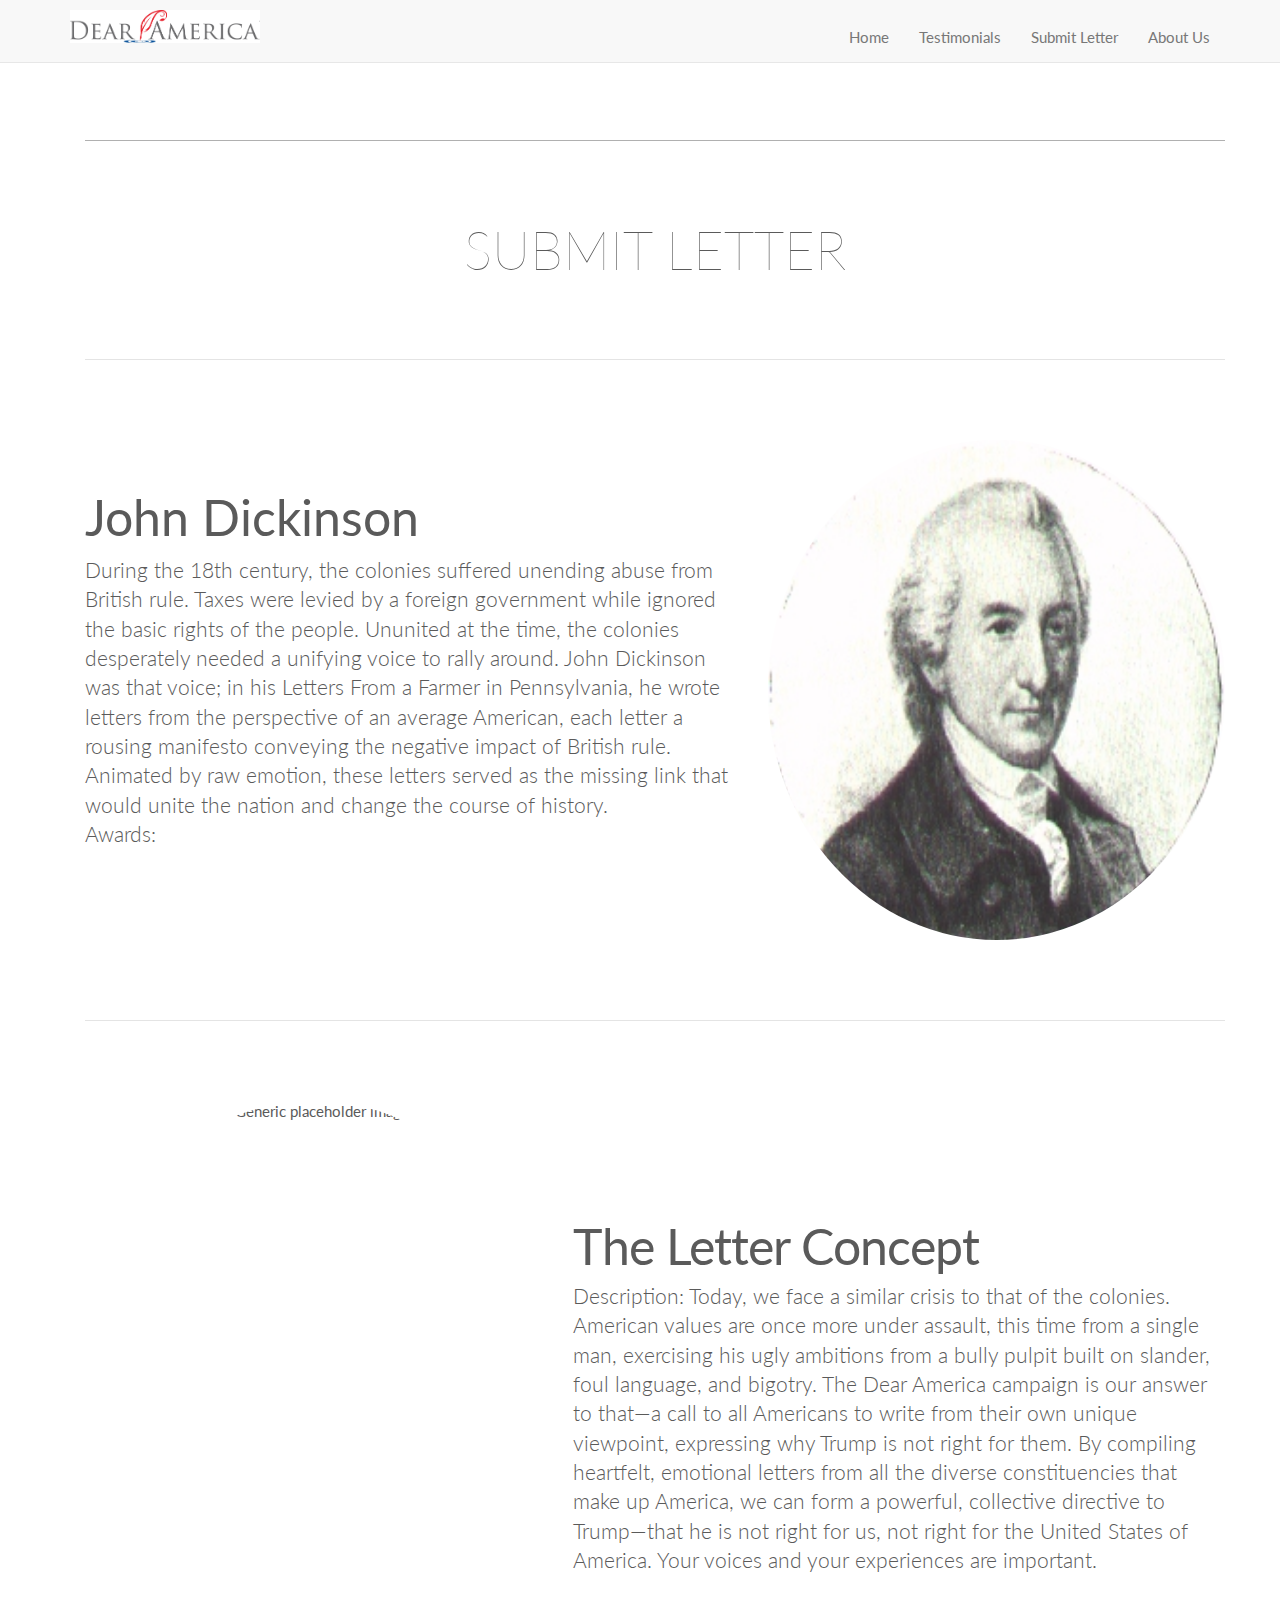
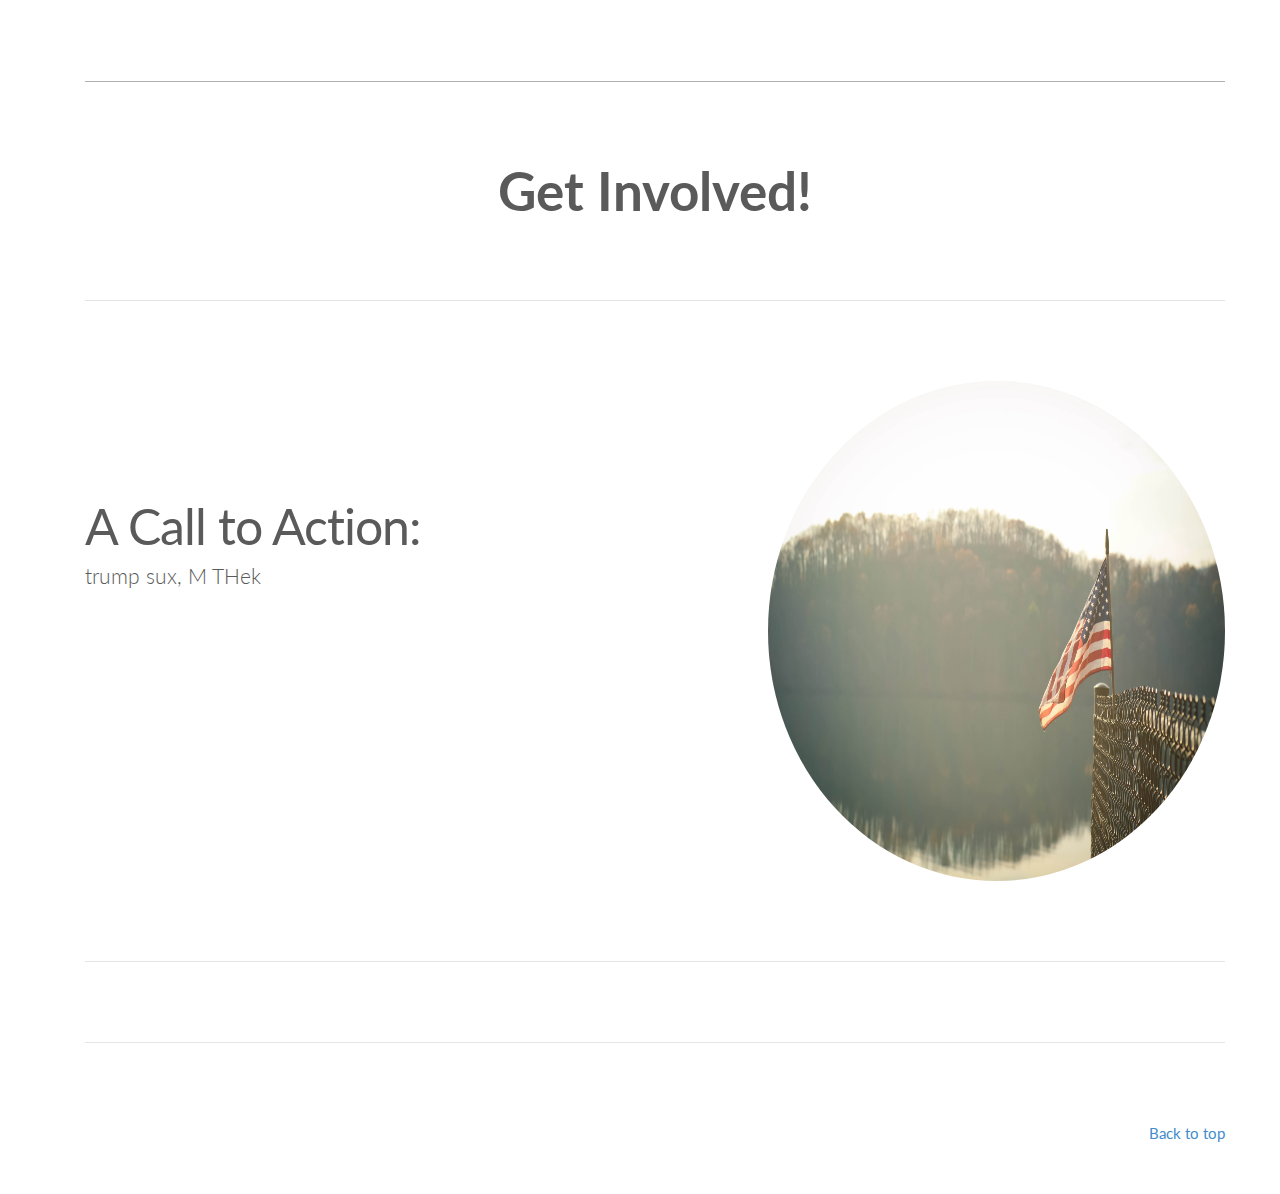
==== aboutus.html @ d723b553 "text" ====
<!DOCTYPE html>

<!--
    -\-                                                     
    \ - \-                                                  
     \  - -\                                                
      \      \\                                             
       \       \                                            
        \       \\                                              
         \        \\                                            
         \          \\                                        
         \           \\\                                      
          \            \\                                                 
           \            \\                                              
           \. .          \\                                  
            \    .       \\                                 
             \      .    \\                                            
              \       .  \\                                 
              \         . \\                                           
              \            <=)                                         
              \            <==)                                         
              \            <=)                                           
               \           .\\                                           _-
               \         .   \\                                        _-//
               \       .     \\                                     _-_/ /
               \ . . .        \\                                 _- _/ _/
                \              \\                              _- _/ _/
                \               \\                      ___-(O) _/ _/ 
                \                \                  __-   __   /_ /   
                \                 \\          ____ -__- -   /    \_     
                 \                  \\       - - - -       /   \_  \_     
                  \                   \                  //   // \__ \_
                   \                   \\              //   //      \_ \_ 
                    \                   \\          ///   //          \__- 
                    \                -   \\/////////    //            
                    \            -         \_         //              
                    /        -                      //                
                   /     -                       ///                  
                  /   -                       //                      
             __ -/                         ///
  __________/                            // |               
//-_________      ___                ////  |                
        ____\__ -/                /////    |                
    -  -______    -/  -________////        |                
     _______/   -/    \                   |                 
   /_________-/       \                   |                 
  //                  \                   /                 
                       \.                 /                 
                       \     .            /                 
                        \       .        /                  
                       \\           .    /                  
                        \                /                  
                        \              __|                  
                        \              ==/                  
                        /              //                   
                        /          .  //                    
                        /   .  .    //                      
                       /.           /                       
                      /            //                       
                      /           /
                     /          //
                    /         //
                 -/          /
                /          //
            ////         //
         ///_________////


-->
<html lang="en">
  <head>
    <meta charset="utf-8">
    <meta http-equiv="X-UA-Compatible" content="IE=edge">
    <meta name="viewport" content="width=device-width, initial-scale=1">
    <meta name="description" content="">
    <meta name="author" content="">
    <link rel="icon" href="../../favicon.ico">
    <link href="font-awesome-4.2.0/css/font-awesome.min.css" rel="stylesheet" type="text/css">
    <link href='http://fonts.googleapis.com/css?family=Lato:300,400,700,900,100italic,300italic,400italic,700italic,900italic' rel='stylesheet' type='text/css'>
      <link href='http://fonts.googleapis.com/css?family=Open+Sans:400,300' rel='stylesheet' type='text/css'>
    <title>Dear America Campaign</title>

    <!-- CSS -->
    <link href="bootstrap.min.css" rel="stylesheet">

    <script src="ie-emulation-modes-warning.js"></script>
    <!-- HTML5 shim and Respond.js IE8 support of HTML5 elements and media queries -->
    <!--[if lt IE 9]>
      <script src="https://oss.maxcdn.com/html5shiv/3.7.2/html5shiv.min.js"></script>
      <script src="https://oss.maxcdn.com/respond/1.4.2/respond.min.js"></script>
    <![endif]-->

    <link href="carousel.css" rel="stylesheet">
    <script src="d3.min.js"></script>
  </head>
<!-- NAVBAR -->


  <body>

    <nav class="navbar navbar-default navbar-fixed-top" role="navigation">
        <div class="container">
            <!-- Brand and toggle get grouped for better mobile display -->
            <div class="navbar-header">
                <button type="button" class="navbar-toggle" data-toggle="collapse" data-target="#bs-example-navbar-collapse-1">
                    <span class="sr-only">Toggle navigation</span>
                    <span class="icon-bar"></span>
                    <span class="icon-bar"></span>
                    <span class="icon-bar"></span>
                </button>
                
            </div>
            <!-- Collect the nav links, forms, and other content for toggling -->
            <div class="collapse navbar-collapse" id="bs-example-navbar-collapse-1">
               <div class="navbar-left logo" >
                   
                </div>
                <div class="navbar-right" >
              
                        
               <ul class="nav navbar-nav navbar-right">
                    <li>
                        <a href="/index.html">Home</a>
                    </li>
                    <li>
                        <a href="/testimonials.html">Testimonials</a>
                    </li>
                    <li>
                        <a href="/submitletter.html">Submit Letter</a>
                    </li>
                    <li>
                        <a href="/aboutus.html">About Us</a>
                    </li>
                </ul> 
                   
                    
                                    
                    
            </div>
            <!-- /.navbar-collapse -->
        </div>
        <!-- /.container -->
    </nav>

      
    
   
   
    <!-- Marketing messaging and featurettes-->
    <!-- Wrap the rest of the page in another container to center all the content. -->
<div class="bar" >
  <div class="container marketing">

      <!-- Three columns of text below the carousel -->
     
      <!-- START THE FEATURETTES -->
<div class="container marketing">
    <hr class="featurette-divider DARK">
    <center> <h1 class="thin">SUBMIT LETTER

</h1> </center>
    
    
    
         <hr class="featurette-divider lightskin">
 <!-- <center> <h1 id="brandheading"> Projects and Research</h1> </center> -->
      <div class="row featurette">
        <div class="col-md-7" id="upbitch">
            <h2 class="featurette-heading-up">John Dickinson</h2>
          <p class="lead"> During the 18th century, the colonies suffered unending abuse from British rule. Taxes were levied by a foreign government while ignored the basic rights of the people. Ununited at the time, the colonies desperately needed a unifying voice to rally around. John Dickinson was that voice; in his Letters From a Farmer in Pennsylvania, he wrote letters from the perspective of an average American, each letter a rousing manifesto conveying the negative impact of British rule.  Animated by raw emotion, these letters served as the missing link that would unite the nation and change the course of history. 
<br> <!--Check out our  <a class="bold" href="https://docs.google.com/document/d/1ZpcQS1qaS2vjIDKX9ebdTWMgHEGSpZkaap-OiXmmLVw/edit?usp=sharing" class="btn btn-default" role="button">Research Paper</a>!</p>-->
Awards: <br>
       
                  <br>
              
                  


        </div>
        <div class="col-md-5">
          <img class="featurette-image img-responsive circle" src="COMSOL.jpg" style="width:500px; height:500px;"alt="Generic placeholder image">
        </div>
      </div>

      <hr class="featurette-divider">

      <div class="row featurette">
        <div class="col-md-5">
          <img class="featurette-image img-responsive circle" src="letter.jpg" style="width:500px; height:500px;"alt="Generic placeholder image">
            </div>
        
        <div class="col-md-7" >
          <h2 class="featurette-heading"> The Letter Concept<br><span class="text-muted"></span></h2>
          <p class="lead">Description: Today, we face a similar crisis to that of the colonies. American values are once more under assault, this time from a single man, exercising his ugly ambitions from a bully pulpit built on slander, foul language, and bigotry. 
The Dear America campaign is our answer to that—a call to all Americans to write from their own unique viewpoint, expressing why Trump is not right for them. By compiling  heartfelt, emotional letters from all the diverse constituencies that make up America, we can form a powerful, collective directive to Trump—that he is not right for us, not right for the United States of America. Your voices and your experiences are important.
</p>
        </div>
      </div>
         <hr class="featurette-divider DARK">
    <center> <h1>Get Involved!</h1> </center>
      <hr class="featurette-divider">

      <div class="row featurette">
        <div class="col-md-7">
          <h2 class="featurette-heading">A Call to Action:</h2>
          <p class="lead">trump sux, M THek

        </p>
        </div>
        <div class="col-md-5">
             <img class="featurette-image img-responsive circle" src="flag.jpeg" style="width:500px; height:500px;"alt="Generic placeholder image">
        </div>
      </div>


         <hr class="featurette-divider lightskin">
        
        

      <hr class="featurette-divider">
      <!-- FOOTER -->
      <footer>
        <p class="pull-right"><a href="#">Back to top</a></p>
   
          

    
 
          
      </footer>

    </div><!-- /.container -->

    <!-- Placed at the end of the document so the pages load faster -->
    <script src="https://ajax.googleapis.com/ajax/libs/jquery/1.11.1/jquery.min.js"></script>
    <script src="bootstrap.min.js"></script>
    <script src="docs.min.js"></script>
    <!-- IE10 viewport hack for Surface/desktop Windows 8 bug -->

  </body>
</html>
<!-- need to connect mail php file from the startbootstrap-->
---- carousel.css ----
/* GLOBAL STYLES
-------------------------------------------------- */
/* Padding below the footer and lighter body text */

body {
  padding-bottom: 40px;
  color: #5a5a5a;
  font-family: "Lato","Helvetica Neue",Helvetica,Arial,sans-serif;
}


.container{
font-family: "Lato","Helvetica Neue",Helvetica,Arial,sans-serif;


}
.backgrnd1{
    
 overflow: hidden;  
    background-image:url(  Entre.jpeg);
    width:100%;
    height:100%;
    
}
.circle{
    
    border-radius: 50%;
    
    
}
.italic{

font-style:italic;
}
.bottommargin{
    margin-bottom: 100px;
    
}
.blank{

font-size:100px;
color: white;
width: auto;
height: 0px;
overflow:visible;
}

.Intro{
color: white;
margin-top: 140px;

color:white;
z-index:9;
position:absolute;
font-family: 'Open Sans' !important;
font-style: normal;
font-weight: 300;
width:100%;
text-shadow: 1px 1px 1px rgba(0,0,0,0.6);
text-align:center;

}
h1{
font-weight: bold;font-size:350%;
}

#brandheading{
margin-bottom: 5%;
font-size:350%;
font-weight: normal;

}


.bold{


font-weight: 500;

}



.title{
height:0px;


}

/* CUSTOMIZE THE NAVBAR
-------------------------------------------------- */

/* Special class on .container surrounding .navbar, used for positioning it into place. */
.navbar-wrapper {
  position: absolute;
  top: 0;
  right: 0;
  left: 0;
  z-index: 20;
}

/* Flip around the padding for proper display in narrow viewports */
.navbar-wrapper > .container {
  padding-right: 0;
  padding-left: 0;
}
.navbar-wrapper .navbar {
  padding-right: 15px;
  padding-left: 15px;
}
.navbar-wrapper .navbar .container {
  width: auto;
}


/* CUSTOMIZE THE CAROUSEL
-------------------------------------------------- */

/* Carousel base class */
.carousel {
  height: 500px;
  margin-bottom: 60px;
}
/* Since positioning the image, we need to help out the caption */
.carousel-caption {
  z-index: 10;
}

/* Declare heights because of positioning of img element */
.carousel .item {
  height: 500px;
background-size:cover;
}

.entre{
    
    background-image: url(Entre.jpeg);}


.trump{
    background-image:url(trump.jpg);
    
    
}
.featurette-image {

    text-align:center;


    
    
    
}
.logo{
    
    width: 190px;
    height: 33px;
    background-image: url(logo.jpg);
    background-size: contain;
    margin-top: 10px;
    
    
    
}

@media screen and (max-width: 450px) {
  .mobilehide {
    visibility: hidden;
    clear: both;
    display: none;
  }
}



.letters{
    
    background-image: url(Research.jpg);
}

.thin{
 font-weight: 100;
line-height: 110%;
    
    
}
.carousel-inner > .item > img {
  position: absolute;
  top: 0;
  left: 0;
  min-width: 100%;
  height: 500px;
}



/* MARKETING CONTENT
-------------------------------------------------- */

/* Center align the text within the three columns below the carousel */
.marketing .col-lg-4 {
  margin-bottom: 20px;
  text-align: center;
}
.marketing h2 {
  font-weight: normal;
}
.marketing .col-lg-4 p {
  margin-right: 10px;
  margin-left: 10px;
}


/* Featurettes
------------------------- */

.featurette-divider {
  margin: 80px 0; /* Space out the Bootstrap <hr> more */

}


#hide.a{
    color:white;
    background-color: blue;
;



}

/* Thin out the marketing headings */
.featurette-heading {
  font-weight: 300;
  line-height: 1;
  letter-spacing: -1px;
}



/* RESPONSIVE CSS
-------------------------------------------------- */

@media (min-width: 768px) {

  /* Navbar positioning foo */
  .navbar-wrapper {
    margin-top: 20px;
  }
  .navbar-wrapper .container {
    padding-right: 15px;
    padding-left: 15px;
  }
  .navbar-wrapper .navbar {
    padding-right: 0;
    padding-left: 0;
  }

  /* The navbar becomes detached from the top, so we round the corners */
  .navbar-wrapper .navbar {
    border-radius: 4px;
  }

  /* Bump up size of carousel content */
  .carousel-caption p {
    margin-bottom: 20px;
    font-size: 21px;
    line-height: 1.4;
  }

  .featurette-heading {
    font-size: 50px;
  }
}

@media (min-width: 992px) {
  .featurette-heading {
    margin-top: 120px;
  }
}
/*
#upbitch{
margin-top:-120px;margin-bottom:auto;




  }*/

  @media (min-width: 992px) {
  .featurette-heading-up {
    margin-top: 50px;    font-size: 50px;
  }
}

.btn-outline {
    margin-top: 15px;
    border: solid 2px #fff;
    font-size: 20px;
    color: #fff;
    background: 0 0;
    transition: all .3s ease-in-out;
}

.btn-outline:hover,
.btn-outline:focus,
.btn-outline:active,
.btn-outline.active {
    border: solid 2px #fff;
    color: #18bc9c;
    background: #fff;
}

.floating-label-form-group {
    position: relative;
    margin-bottom: 0;
    padding-bottom: .5em;
    border-bottom: 1px solid #eee;
}

.floating-label-form-group input,
.floating-label-form-group textarea {
    z-index: 1;
    position: relative;
    padding-right: 0;
    padding-left: 0;
    border: 0;
    border-radius: 0;
    font-size: 1.5em;
    background: 0 0;
    box-shadow: none!important;
    resize: none;
}

.floating-label-form-group label {
    display: block;
    z-index: 0;
    position: relative;
    top: 2em;
    margin: 0;
    font-size: .85em;
    line-height: 1.764705882em;
    vertical-align: middle;
    vertical-align: baseline;
    opacity: 0;
    -webkit-transition: top .3s ease,opacity .3s ease;
    -moz-transition: top .3s ease,opacity .3s ease;
    -ms-transition: top .3s ease,opacity .3s ease;
    transition: top .3s ease,opacity .3s ease;
}

.floating-label-form-group::not(:first-child) {
    padding-left: 14px;
    border-left: 1px solid #eee;
}

.floating-label-form-group-with-value label {
    top: 0;
    opacity: 1;
}

.floating-label-form-group-with-focus label {
    color: #18bc9c;
}

form .row:first-child .floating-label-form-group {
    border-top: 1px solid #eee;
}
.bigbtn{

  width:10%;
}


.grey
{


  background-color: #777;
}

#forcey{
margin-right: auto;
margin-left: auto;
border: solid 1px white;
}




.img-responsive2{
padding: 0px;
margin-top: 0px;





}




.carousel {
    
    margin-bottom:0px;
    
}



.bar{
 padding-top:60px;   
    
    
    
}
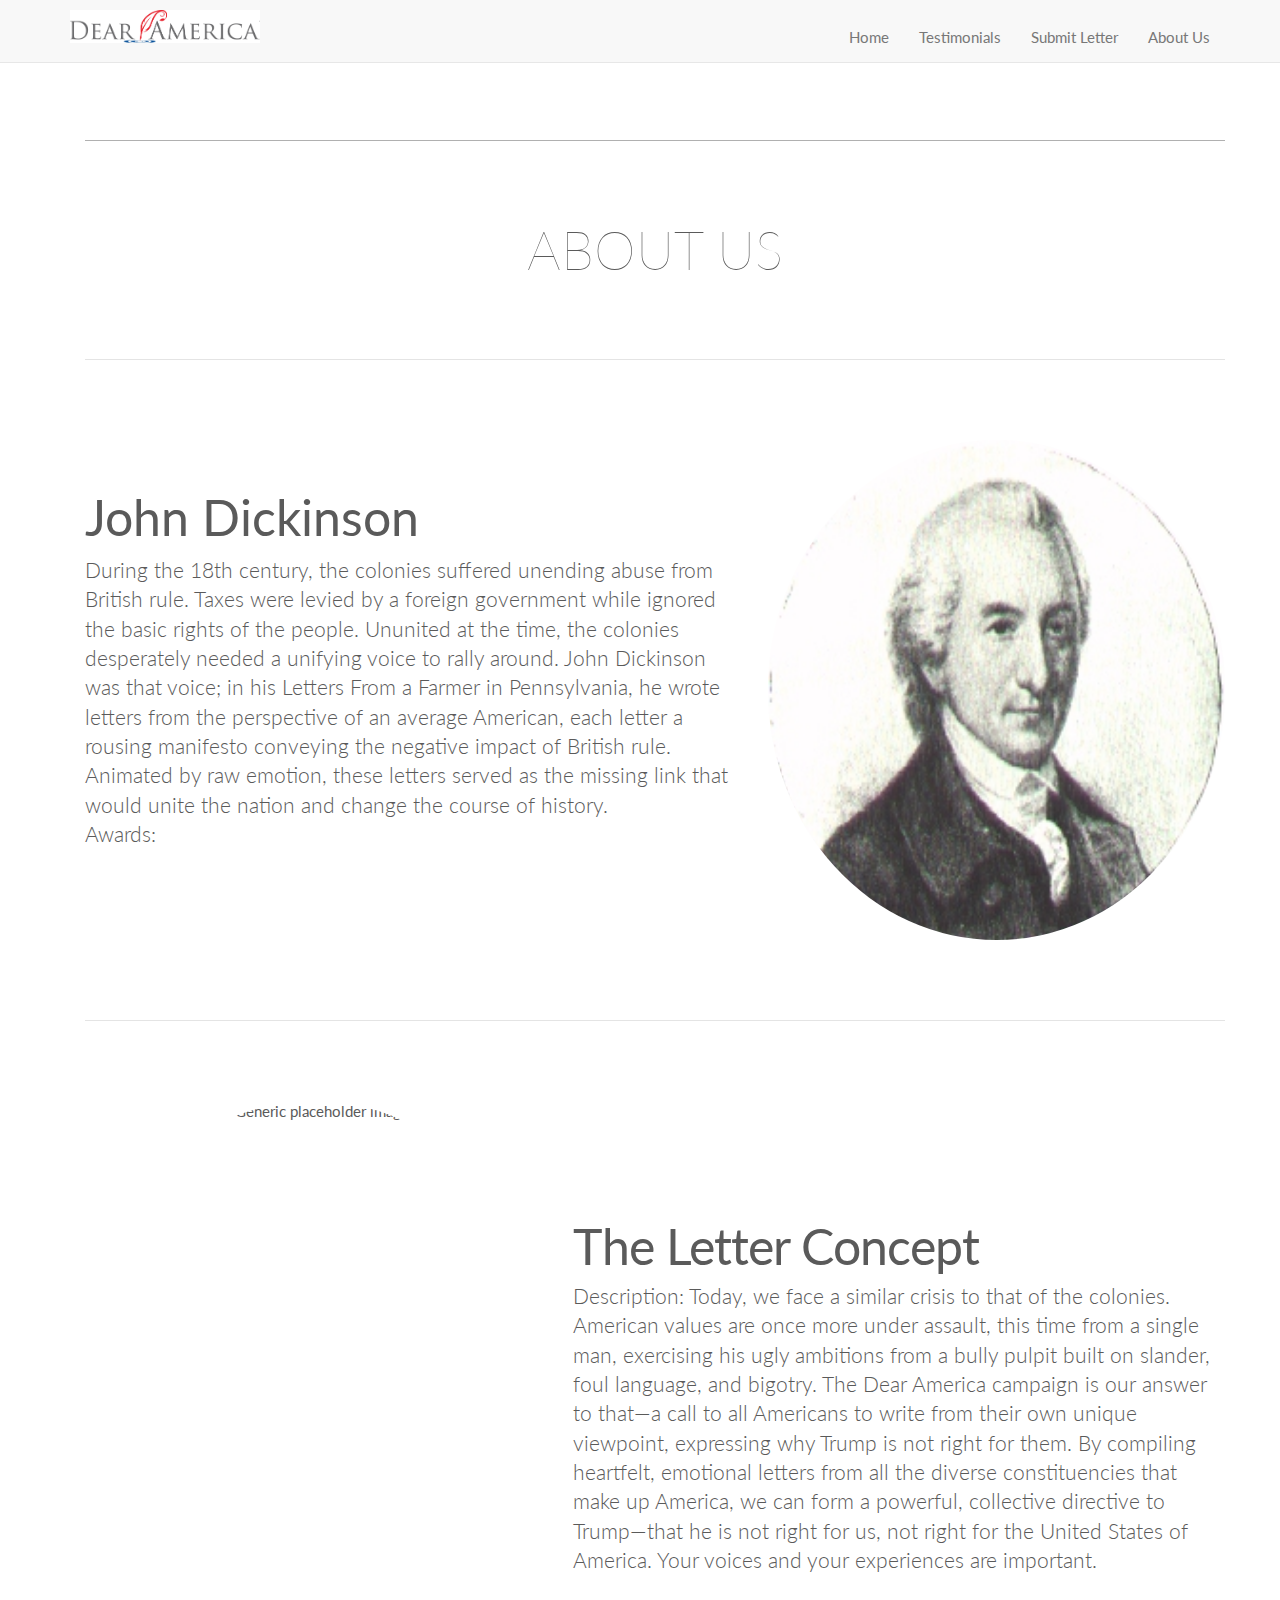
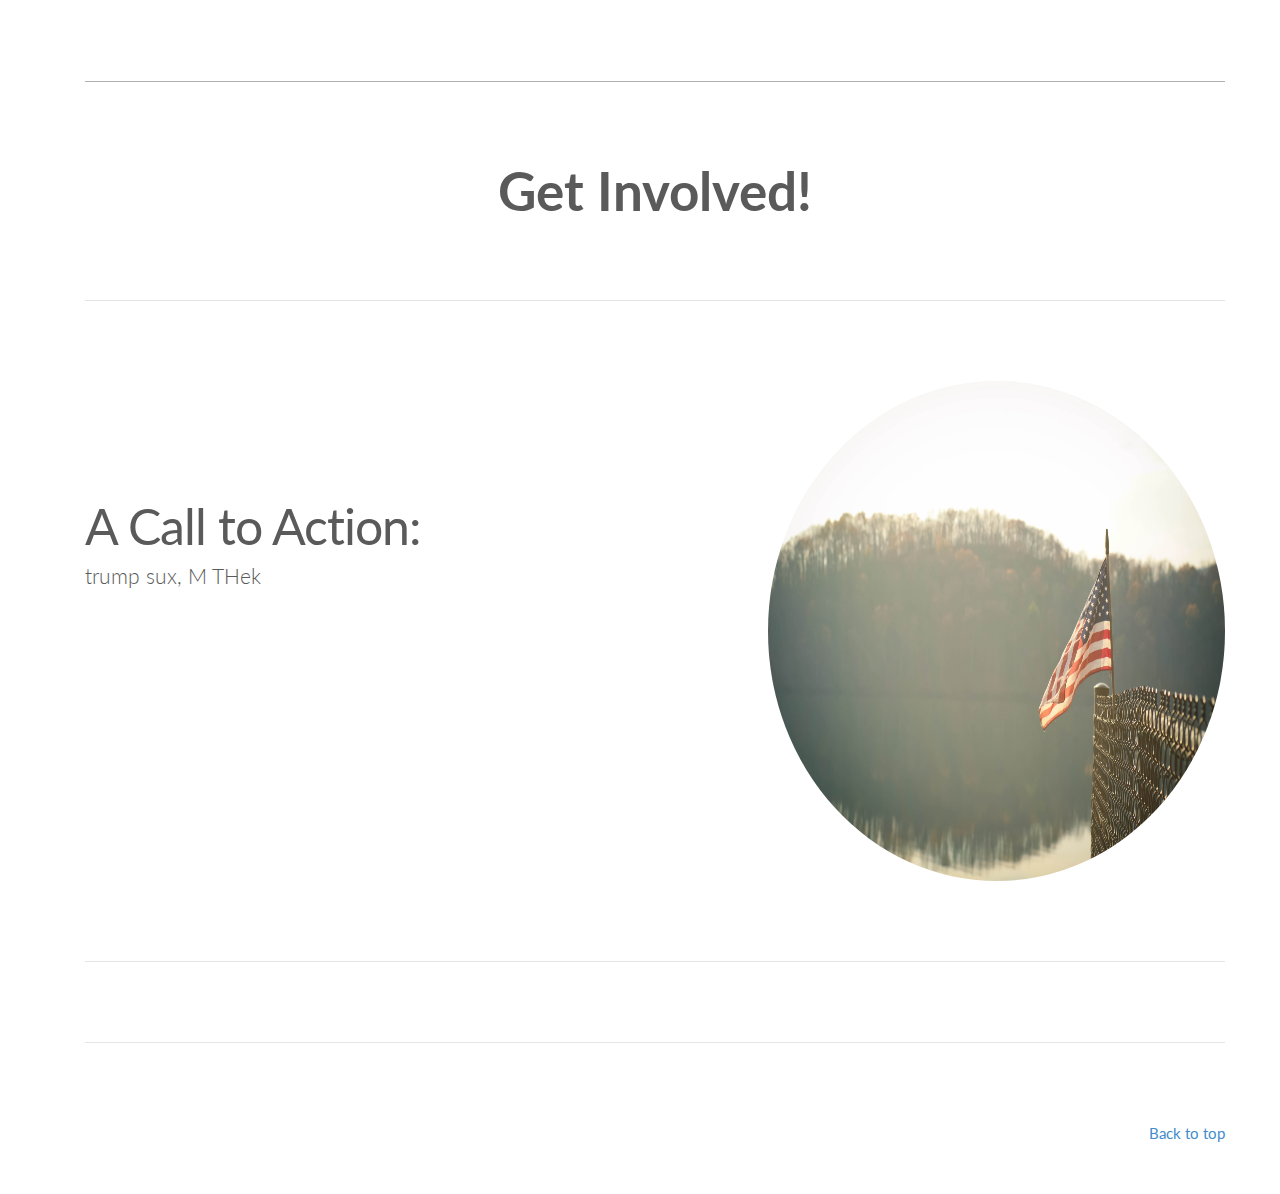
==== commit 3fb4b011: "text" ====
--- a/aboutus.html
+++ b/aboutus.html
@@ -156,8 +156,7 @@
       <!-- START THE FEATURETTES -->
 <div class="container marketing">
     <hr class="featurette-divider DARK">
-    <center> <h1 class="thin">SUBMIT LETTER
-
+    <center> <h1 class="thin">ABOUT US
 </h1> </center>
     
     
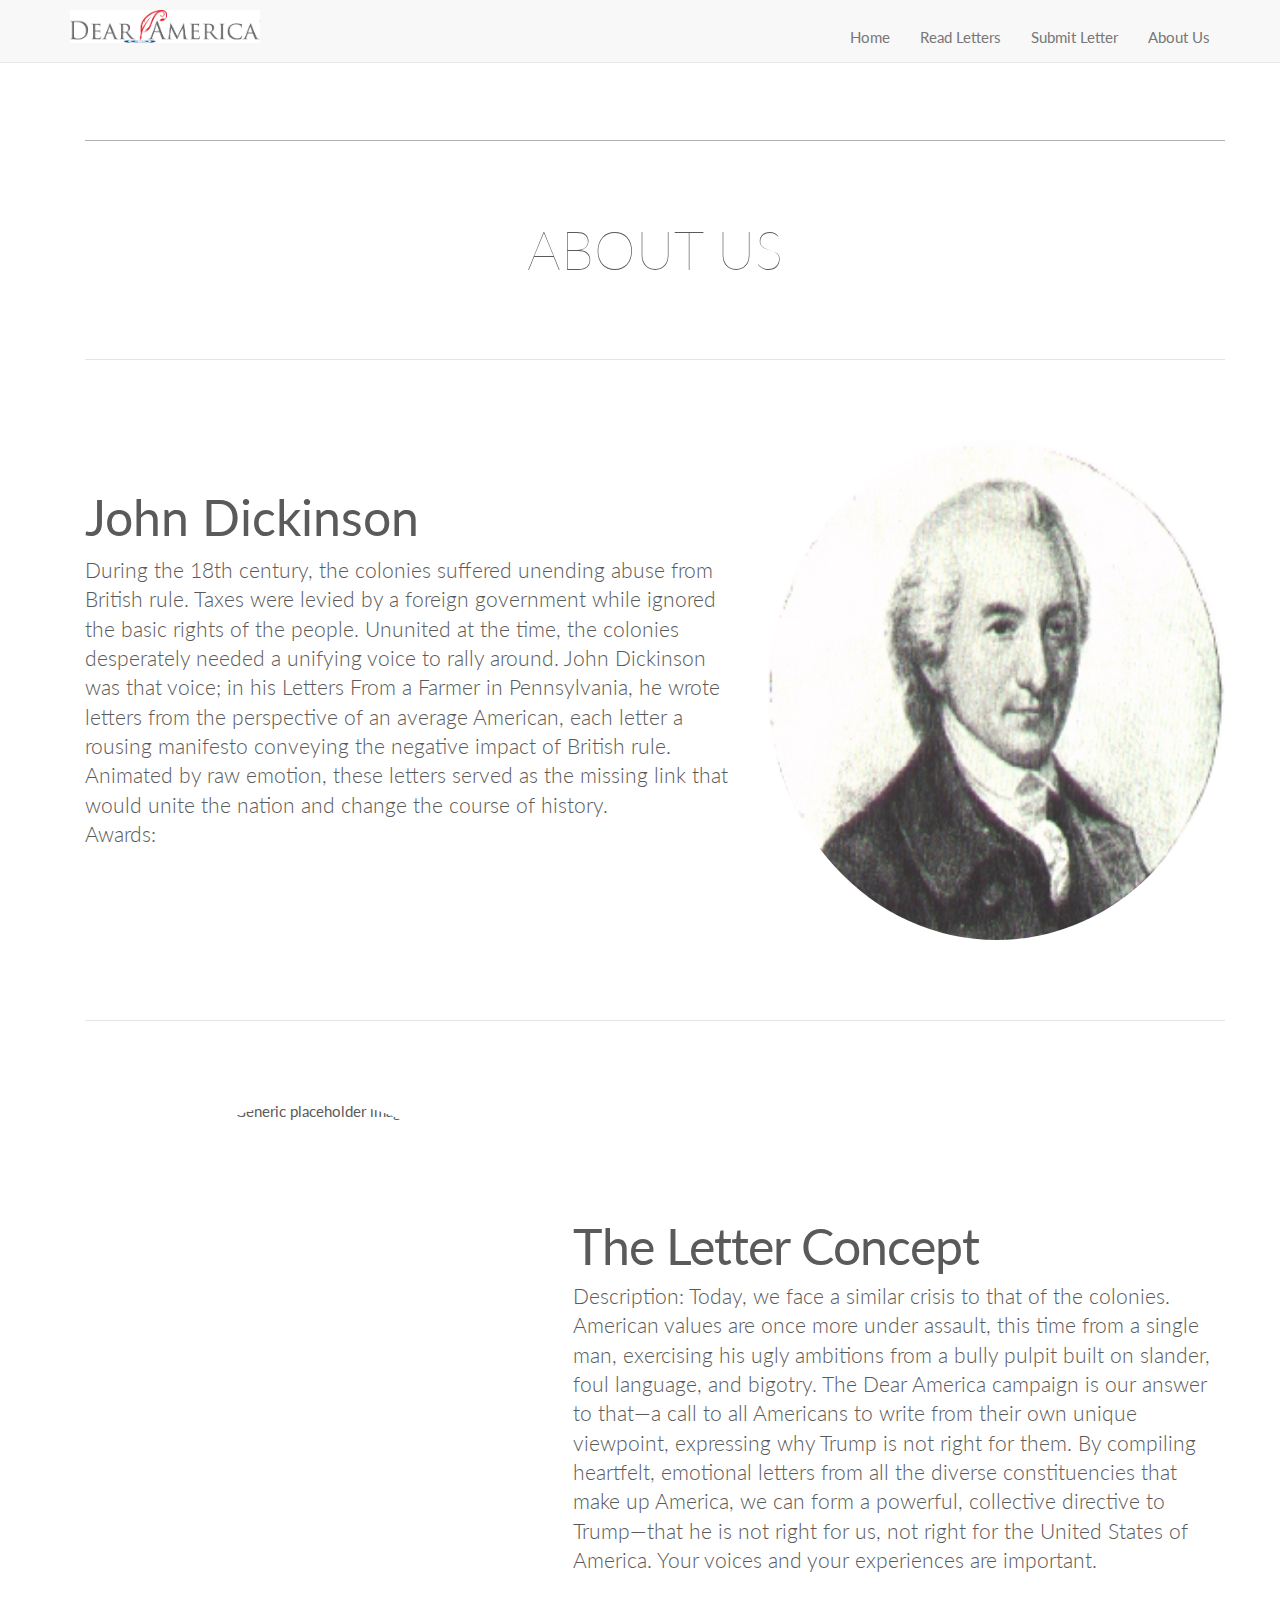
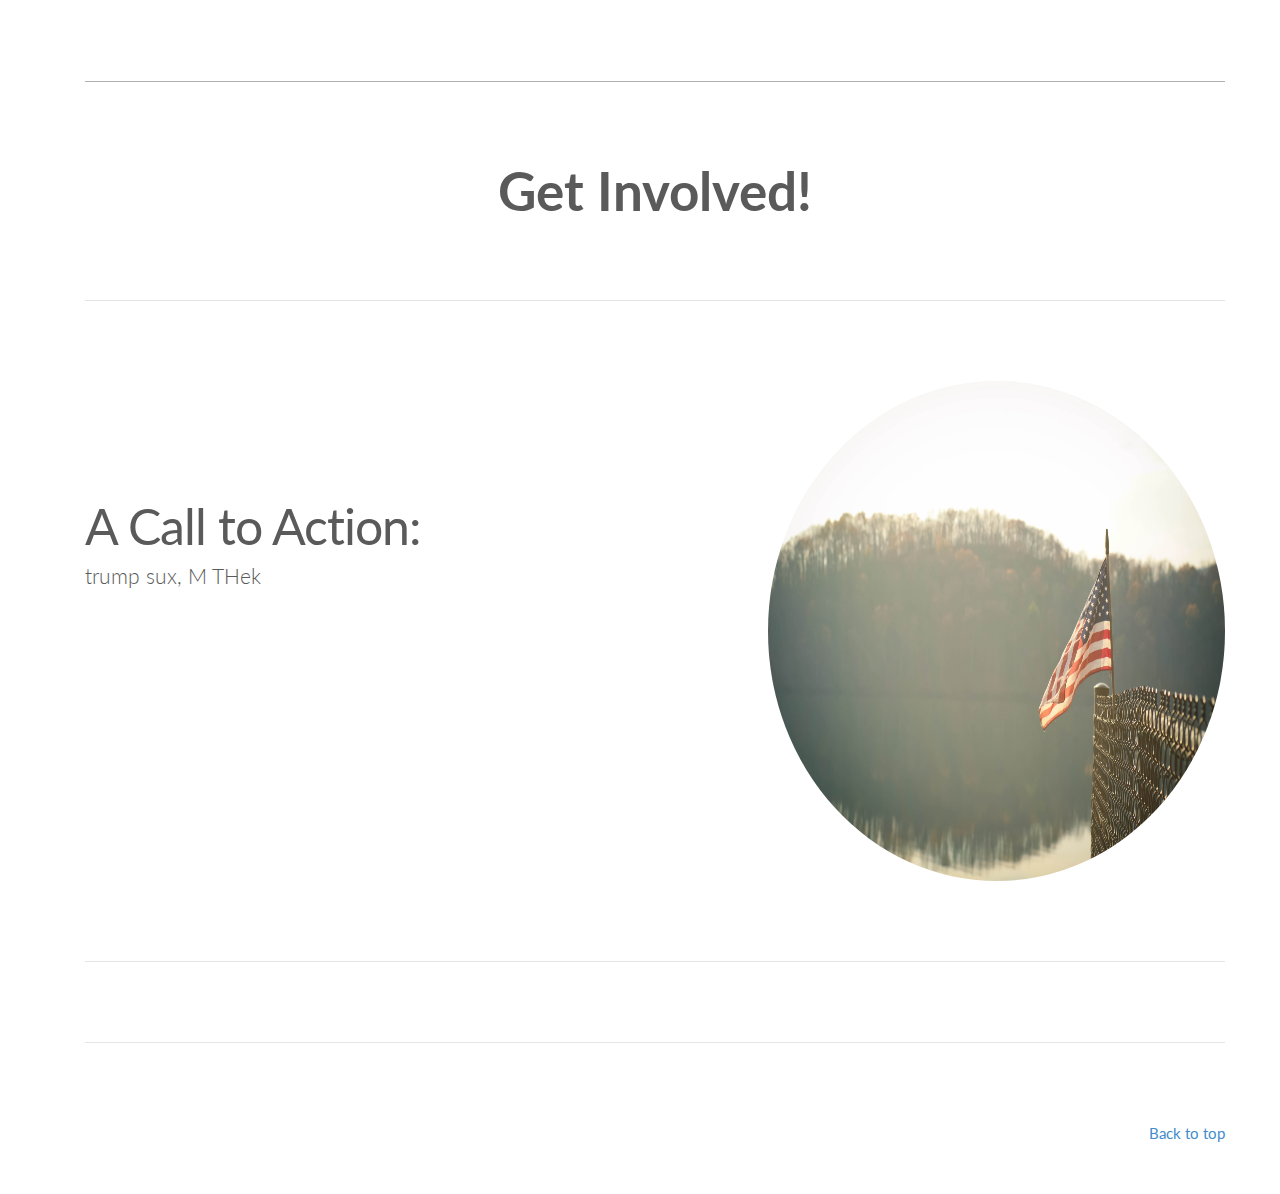
==== commit 6ef1f2ef: "text change" ====
--- a/aboutus.html
+++ b/aboutus.html
@@ -123,7 +123,7 @@
                         <a href="/index.html">Home</a>
                     </li>
                     <li>
-                        <a href="/testimonials.html">Testimonials</a>
+                        <a href="/readletters.html">Read Letters</a>
                     </li>
                     <li>
                         <a href="/submitletter.html">Submit Letter</a>
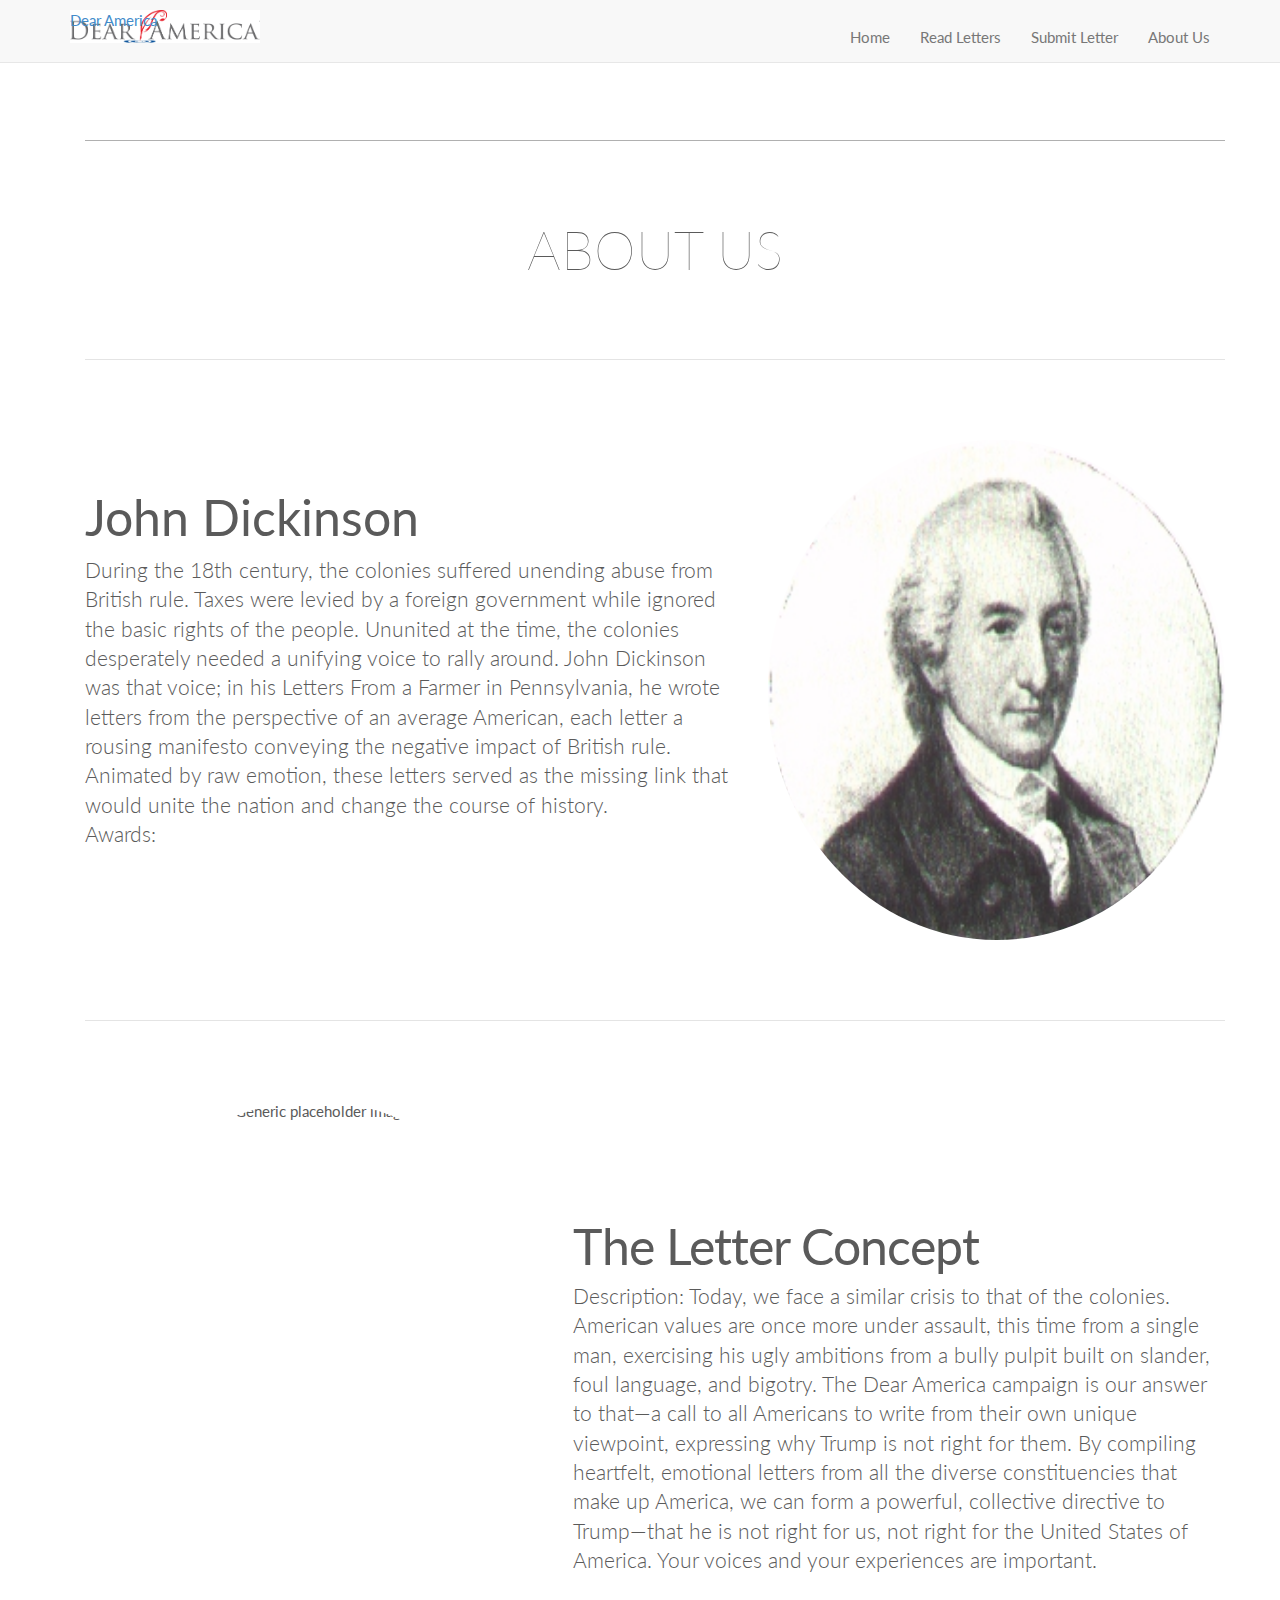
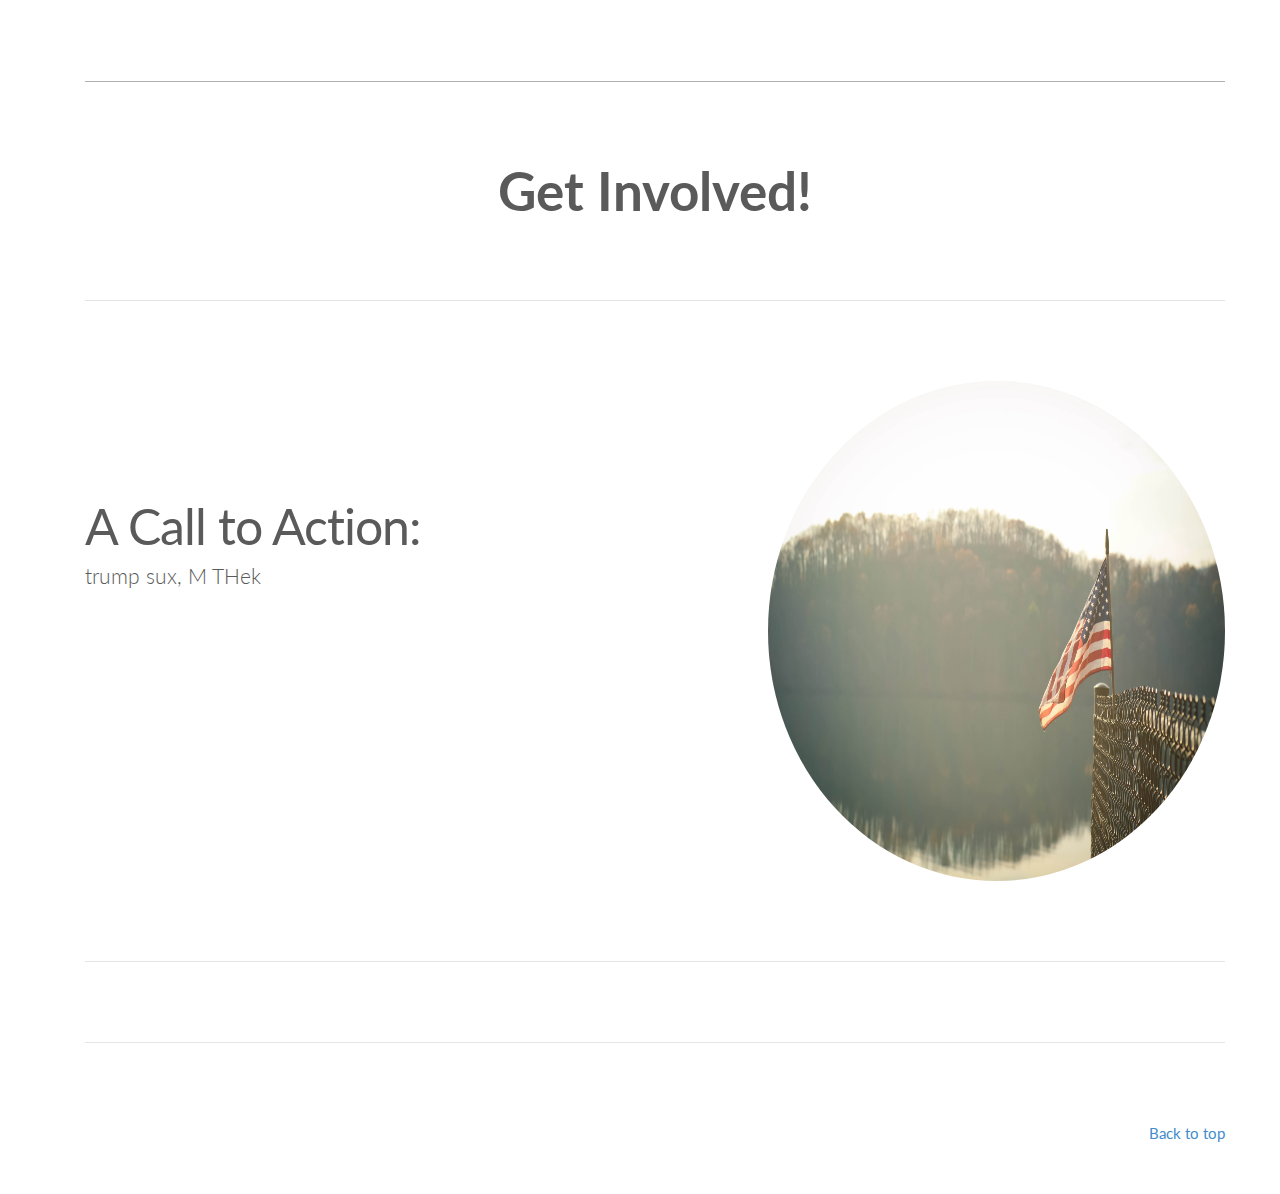
==== commit 928a64b8: "link test" ====
--- a/aboutus.html
+++ b/aboutus.html
@@ -113,7 +113,7 @@
             <!-- Collect the nav links, forms, and other content for toggling -->
             <div class="collapse navbar-collapse" id="bs-example-navbar-collapse-1">
                <div class="navbar-left logo" >
-                   
+                   <a href="/index.html">Dear America</a>
                 </div>
                 <div class="navbar-right" >
               
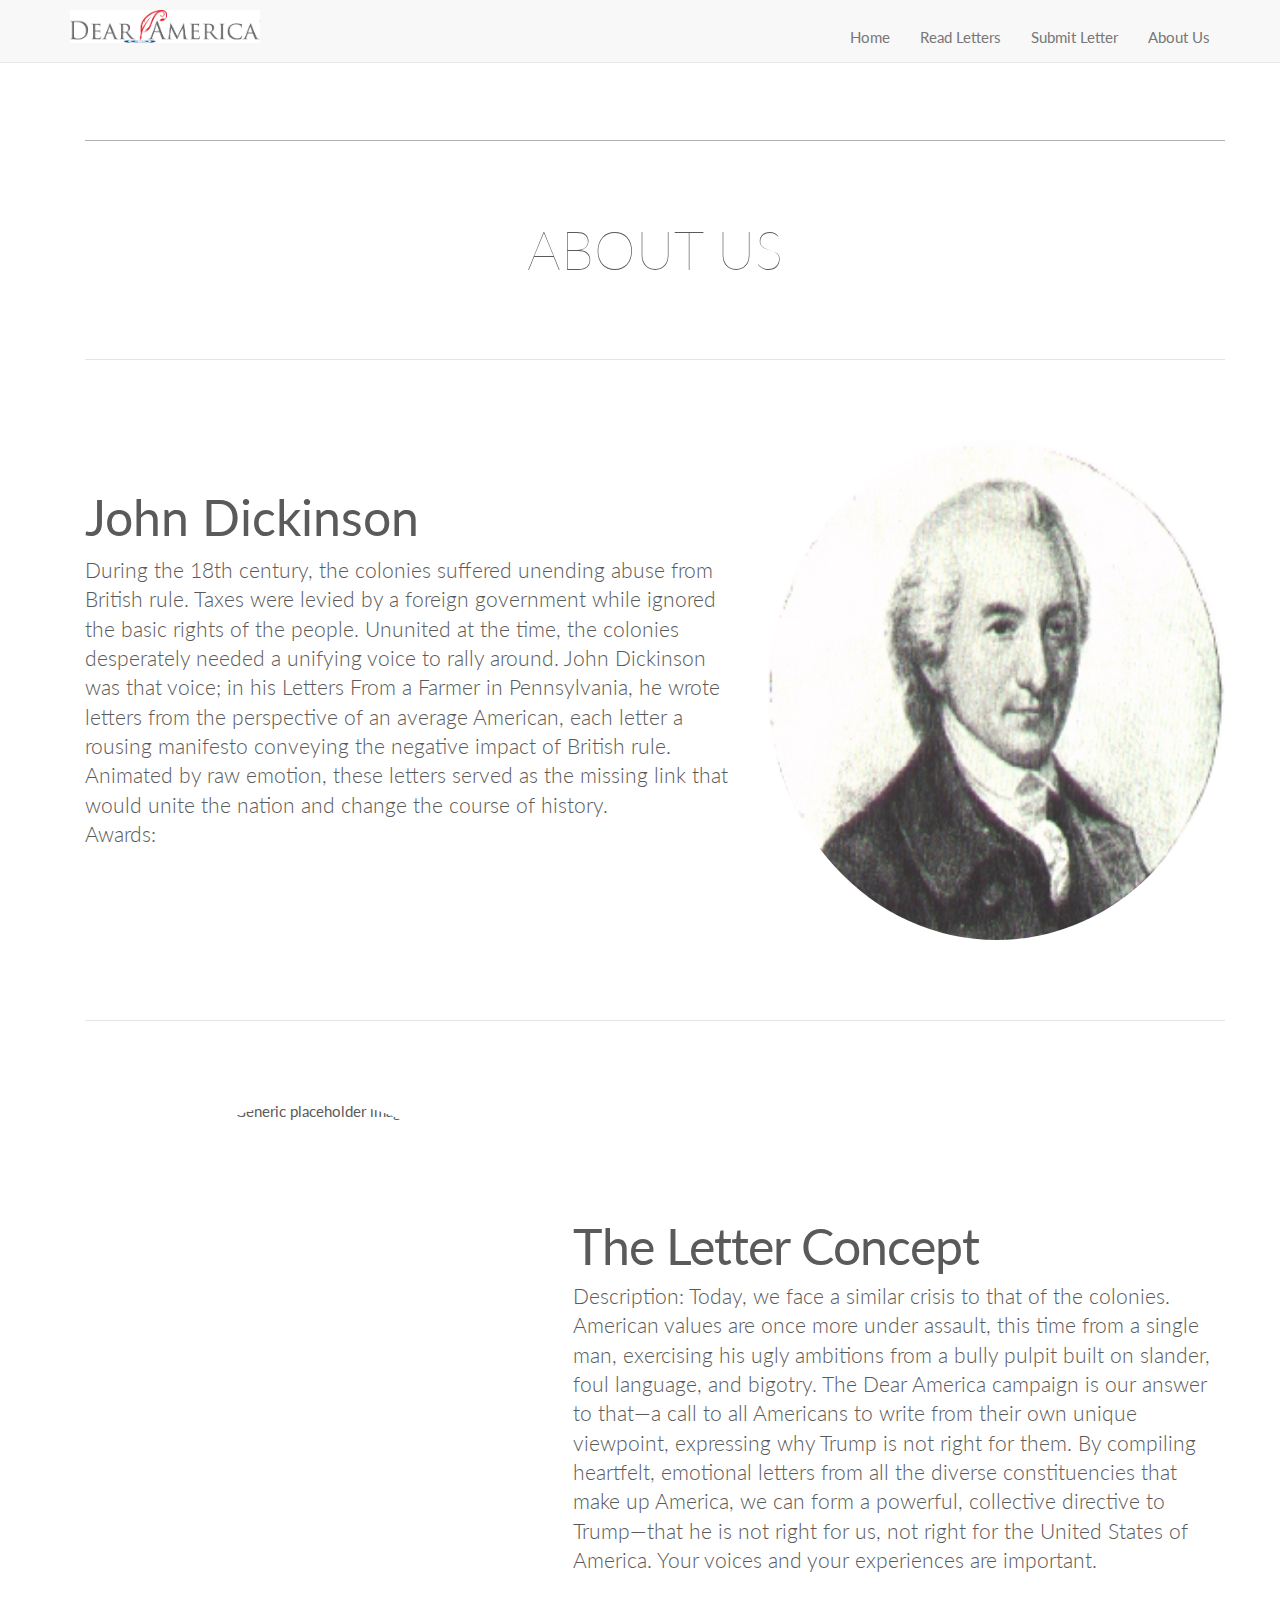
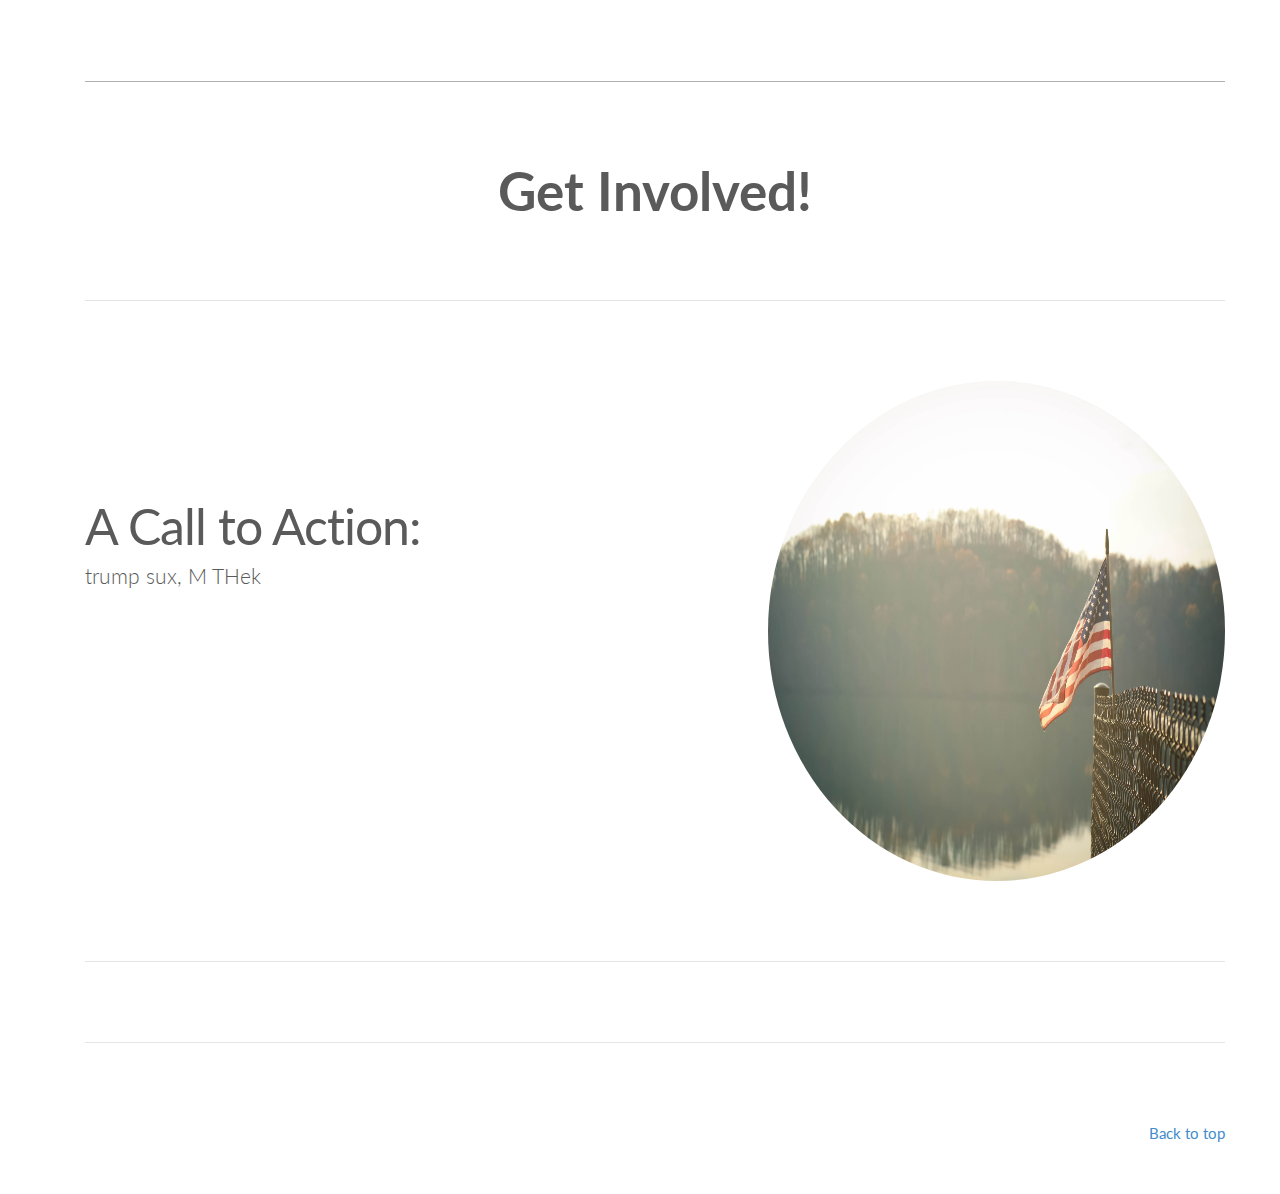
==== commit c8b7d144: "text" ====
--- a/aboutus.html
+++ b/aboutus.html
@@ -113,7 +113,7 @@
             <!-- Collect the nav links, forms, and other content for toggling -->
             <div class="collapse navbar-collapse" id="bs-example-navbar-collapse-1">
                <div class="navbar-left logo" >
-                   <a href="/index.html">Dear America</a>
+                   
                 </div>
                 <div class="navbar-right" >
               
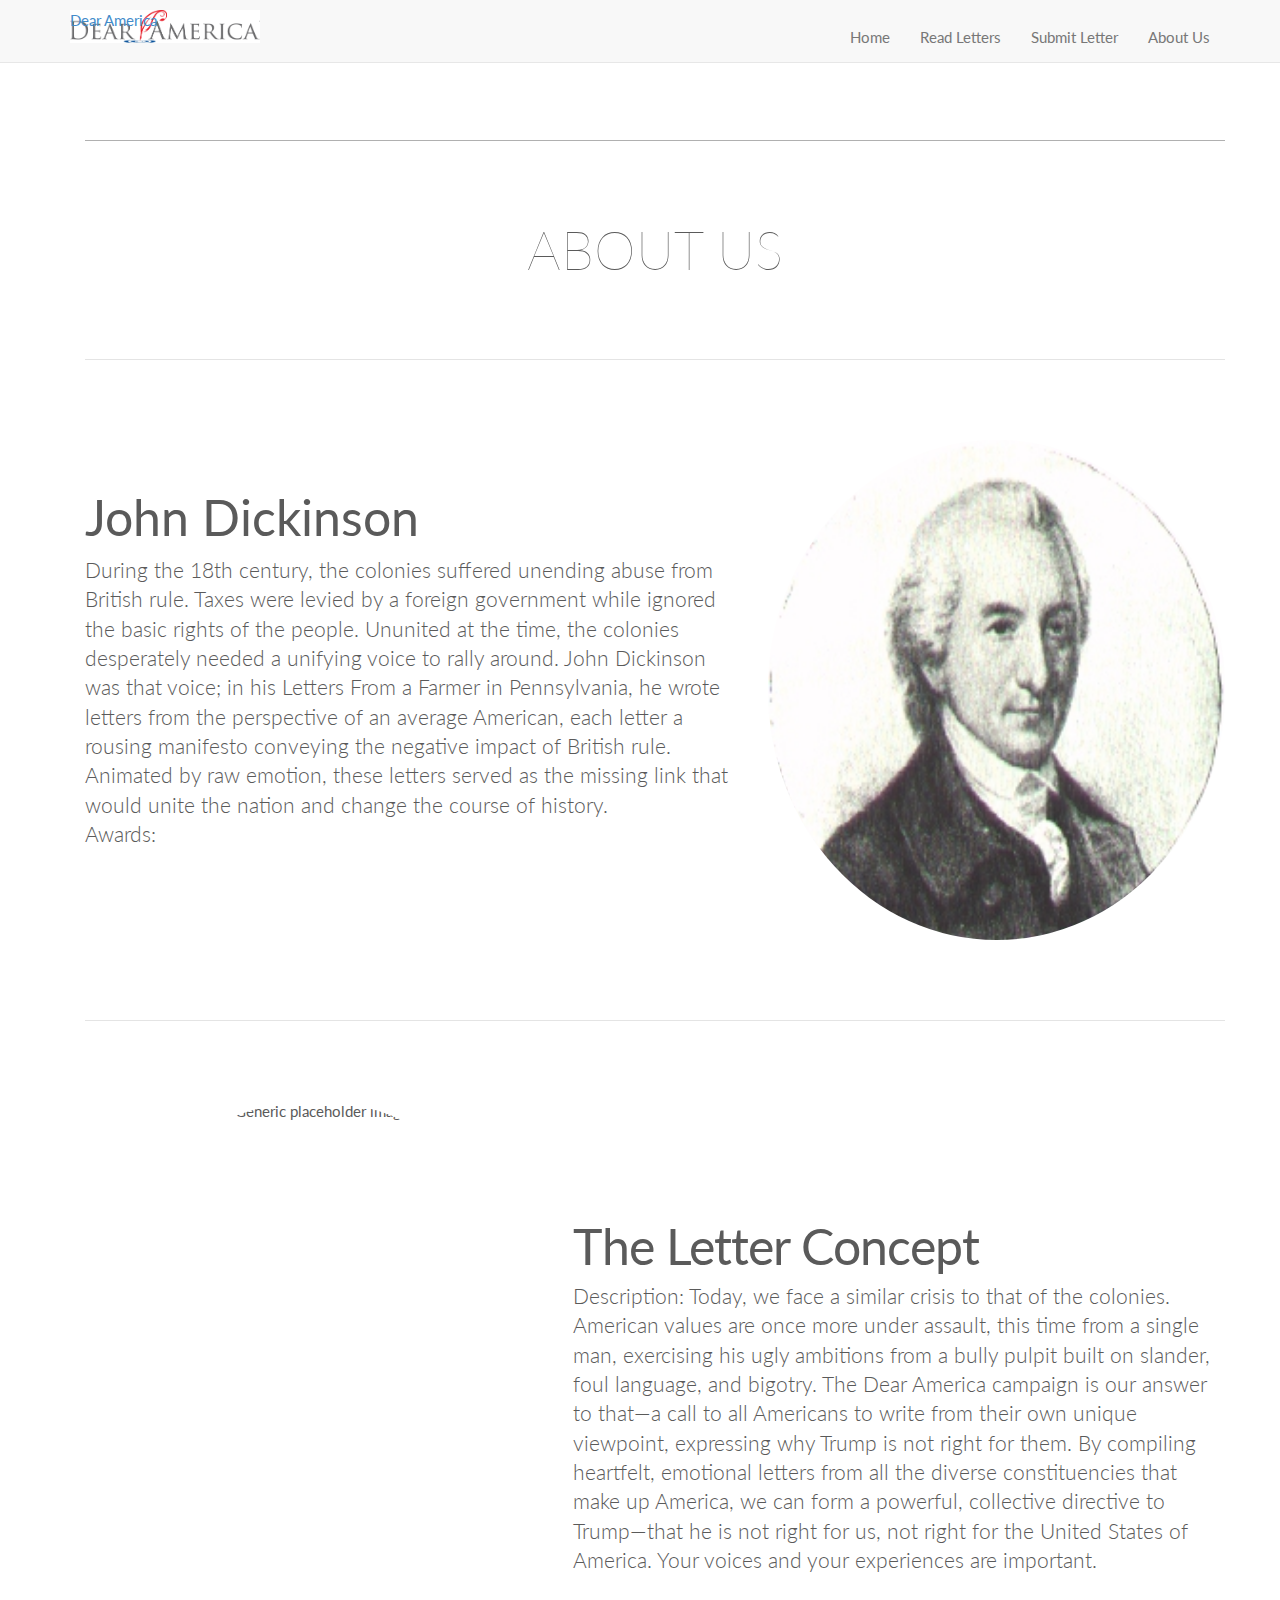
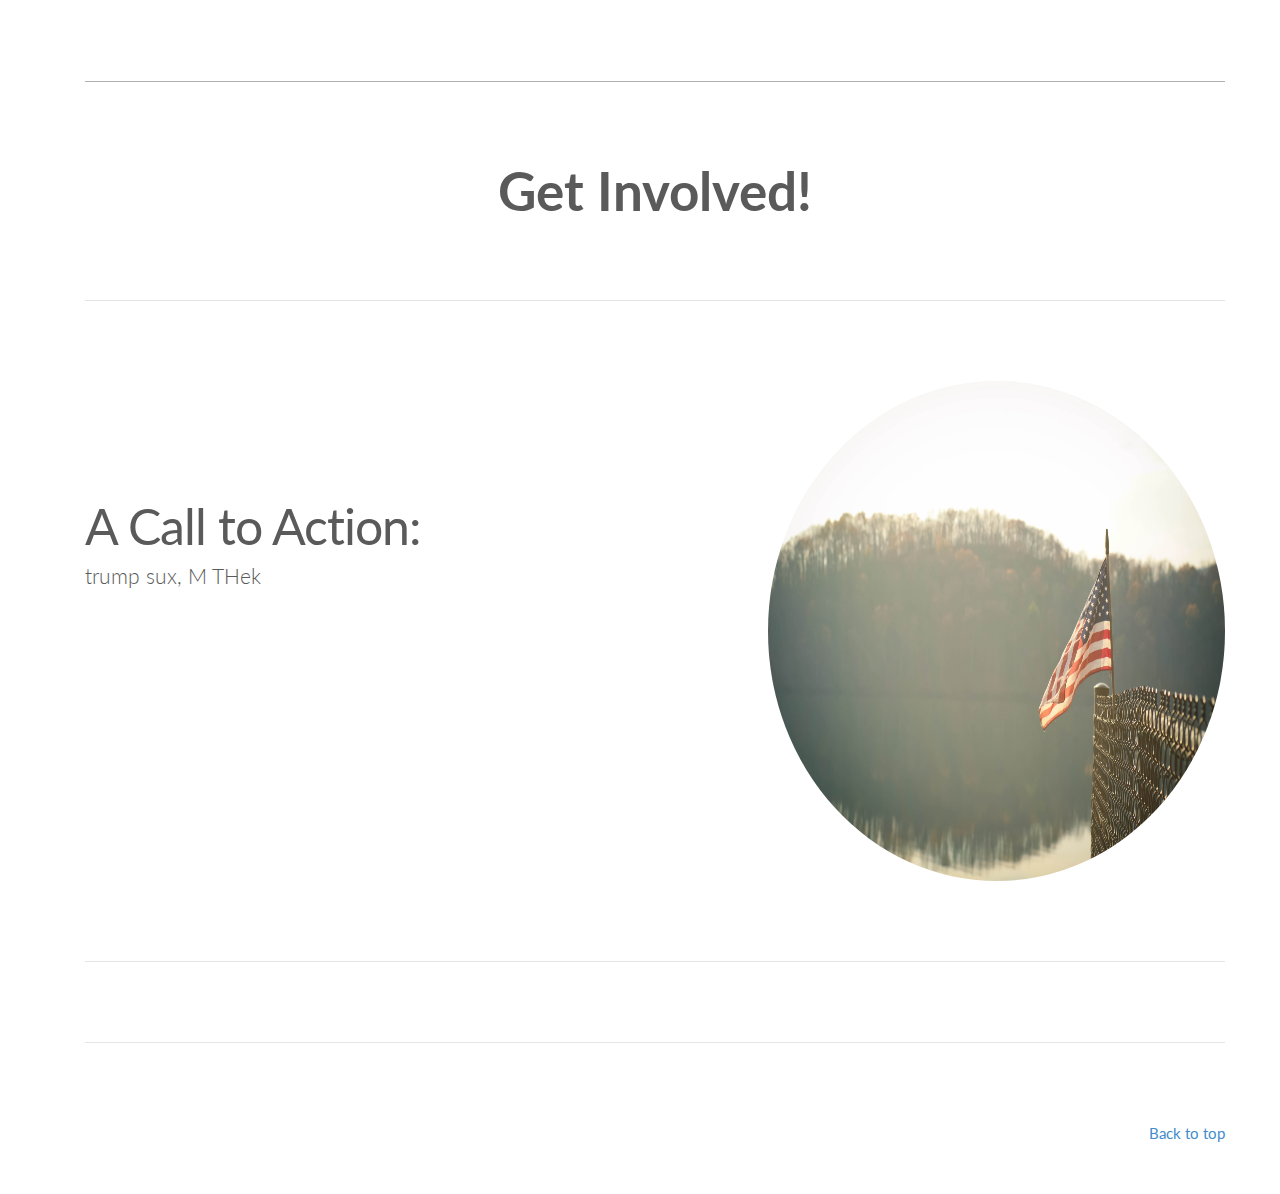
==== commit 27ee6019: "Revert "text"" ====
--- a/aboutus.html
+++ b/aboutus.html
@@ -113,7 +113,7 @@
             <!-- Collect the nav links, forms, and other content for toggling -->
             <div class="collapse navbar-collapse" id="bs-example-navbar-collapse-1">
                <div class="navbar-left logo" >
-                   
+                   <a href="/index.html">Dear America</a>
                 </div>
                 <div class="navbar-right" >
               
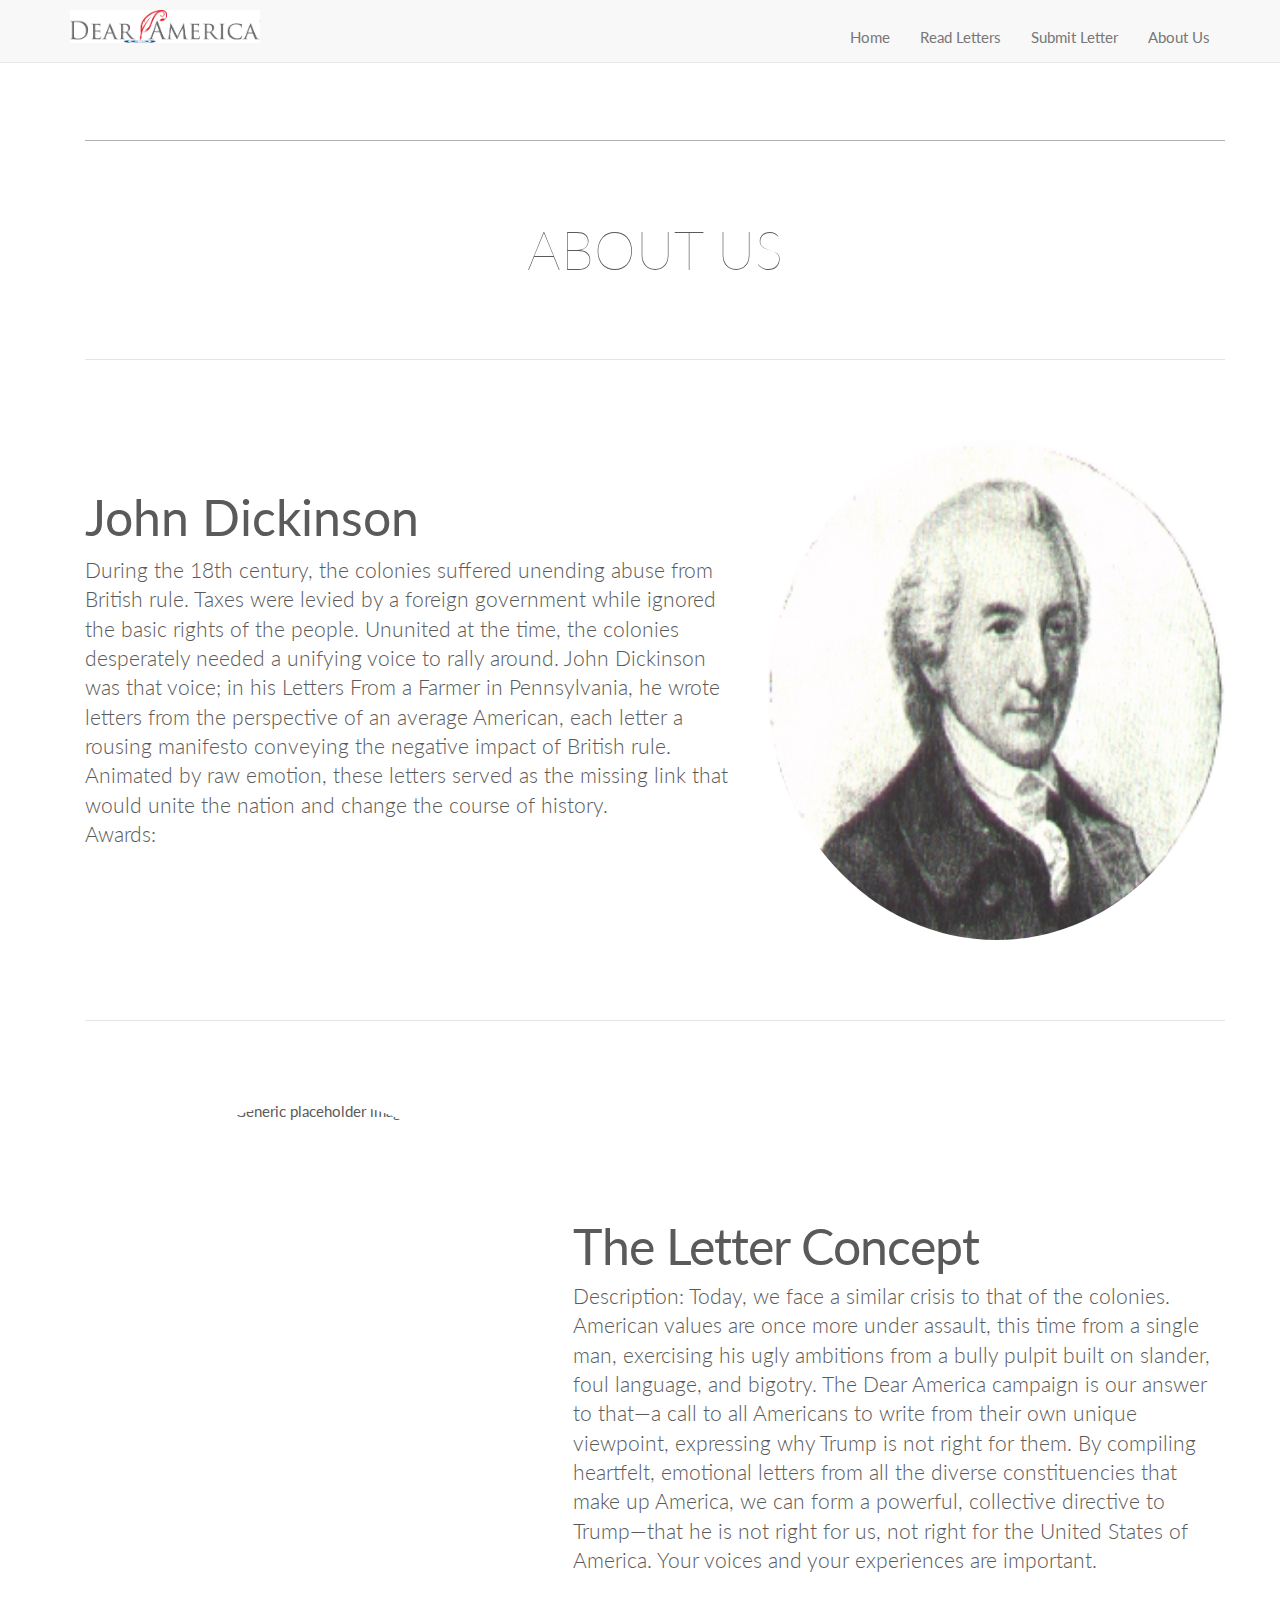
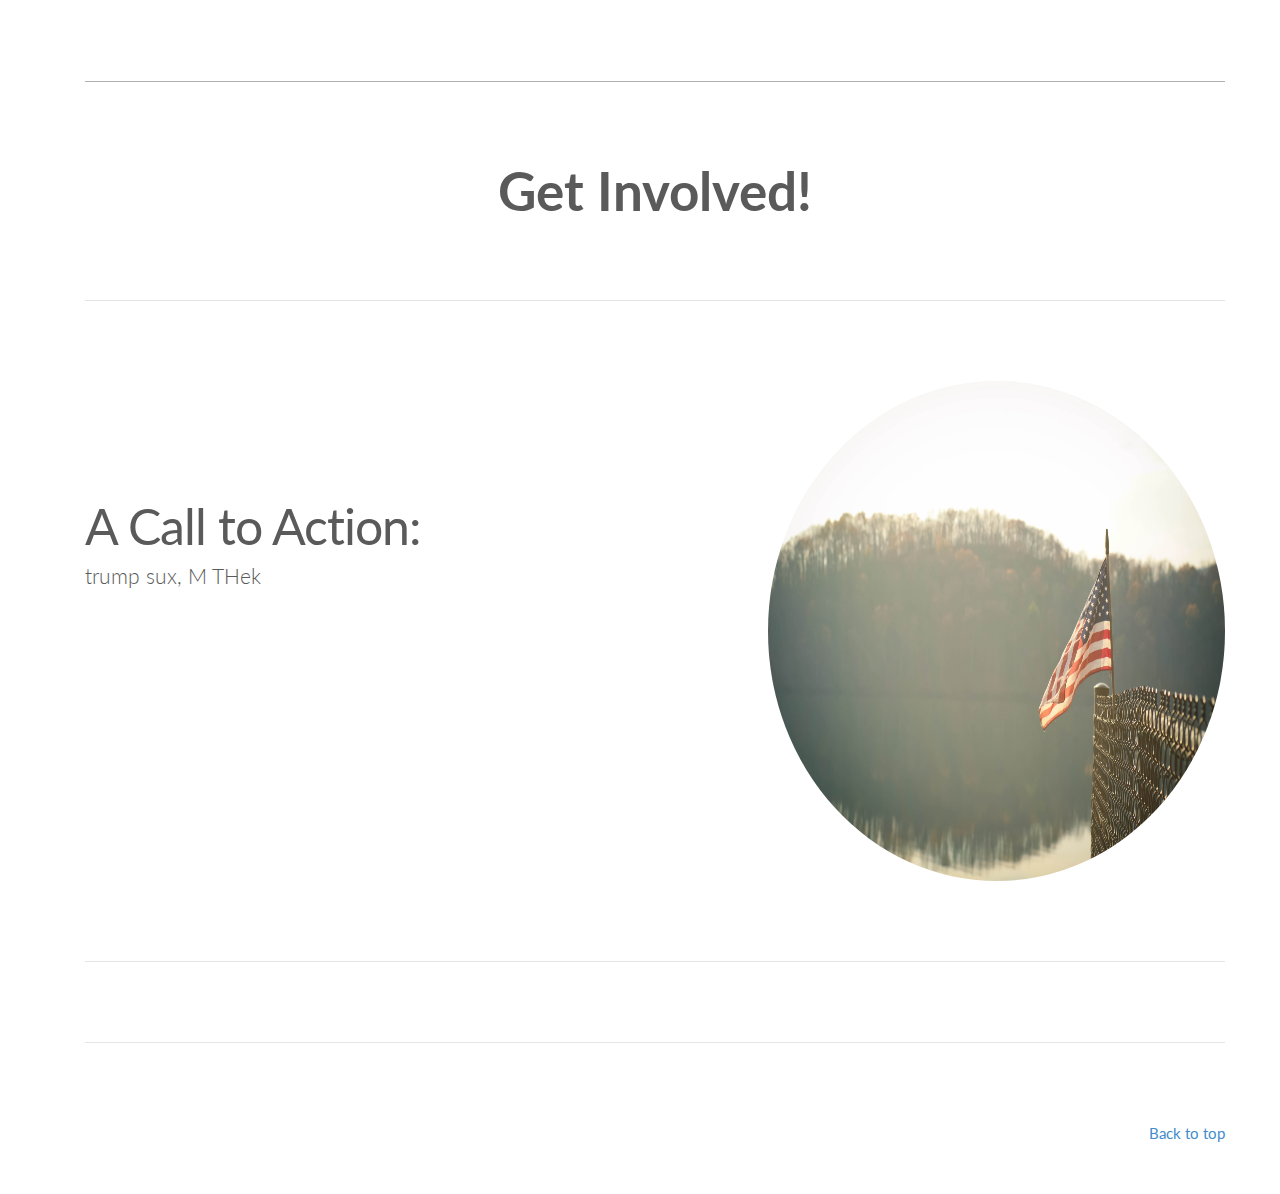
==== commit 2327f316: "Revert "Revert "text""" ====
--- a/aboutus.html
+++ b/aboutus.html
@@ -113,7 +113,7 @@
             <!-- Collect the nav links, forms, and other content for toggling -->
             <div class="collapse navbar-collapse" id="bs-example-navbar-collapse-1">
                <div class="navbar-left logo" >
-                   <a href="/index.html">Dear America</a>
+                   
                 </div>
                 <div class="navbar-right" >
               
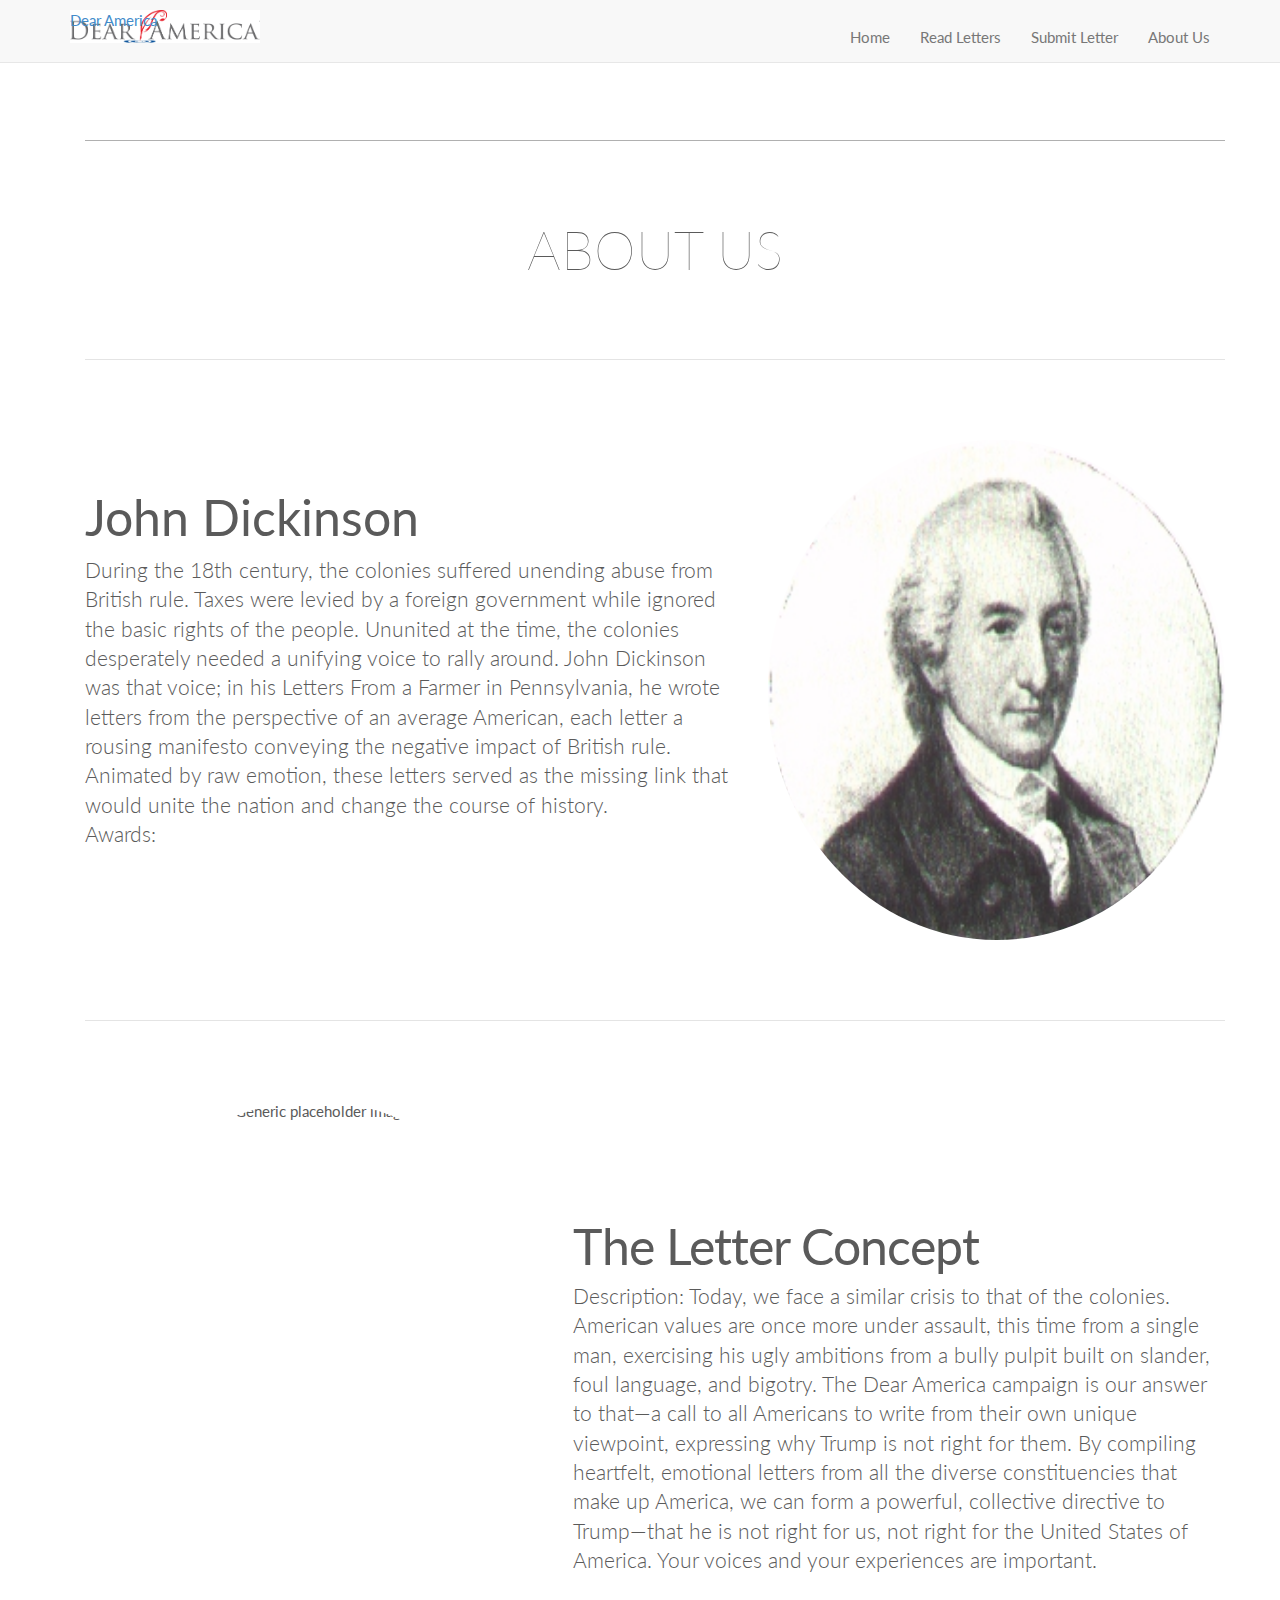
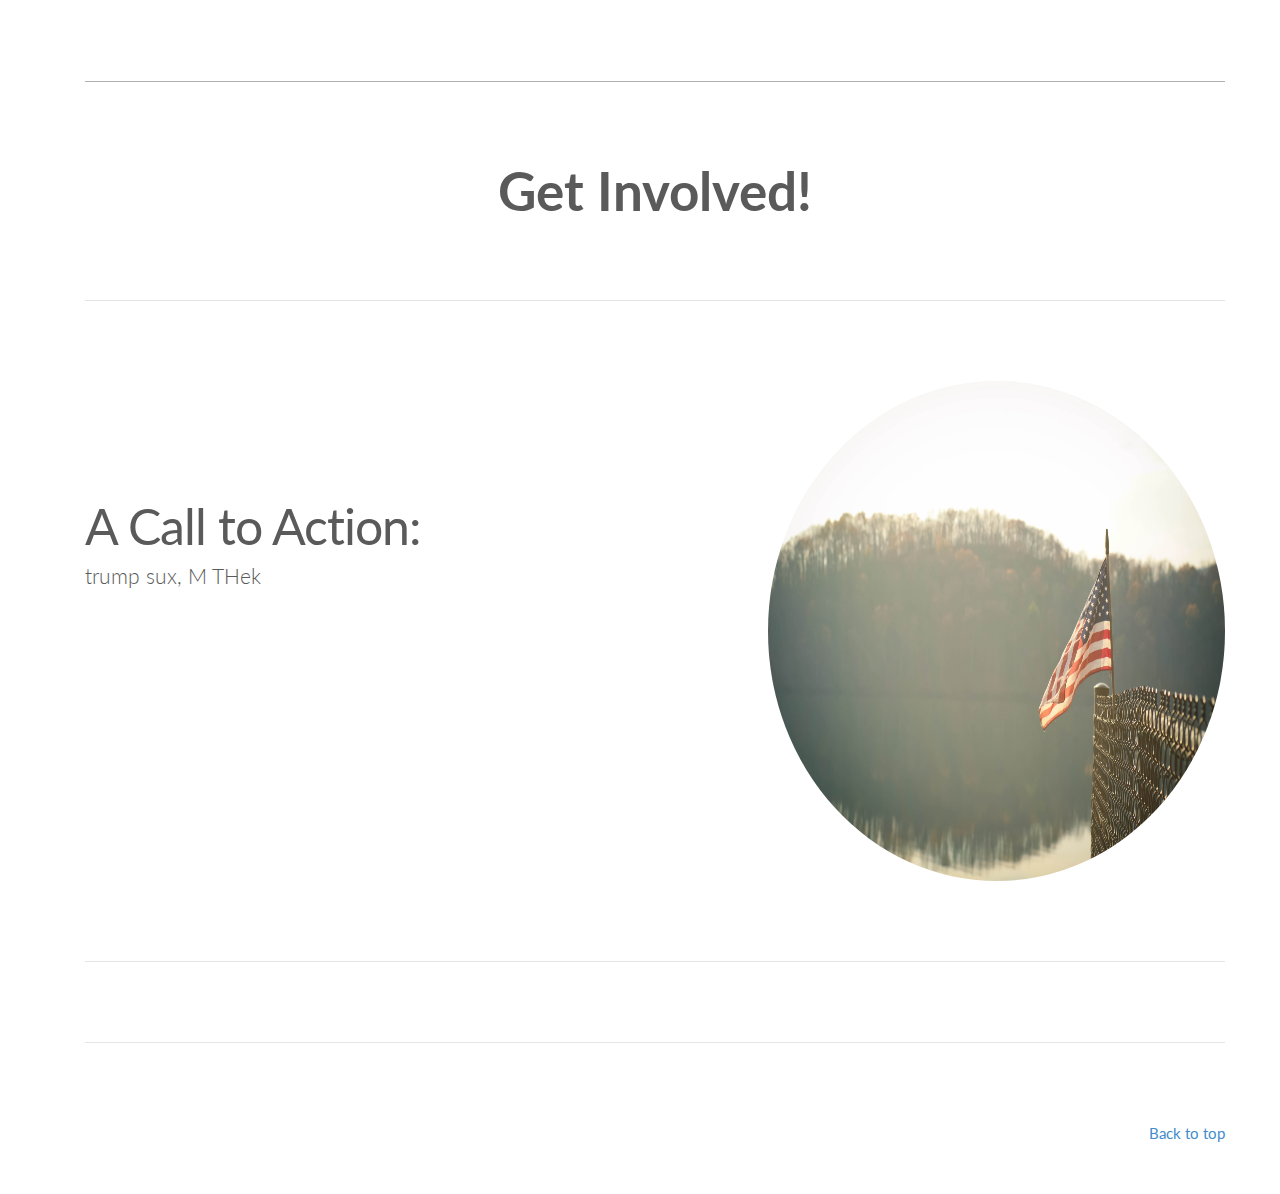
==== commit 7a5badab: "Revert "text"" ====
--- a/aboutus.html
+++ b/aboutus.html
@@ -113,7 +113,7 @@
             <!-- Collect the nav links, forms, and other content for toggling -->
             <div class="collapse navbar-collapse" id="bs-example-navbar-collapse-1">
                <div class="navbar-left logo" >
-                   
+                   <a href="/index.html">Dear America</a>
                 </div>
                 <div class="navbar-right" >
               
